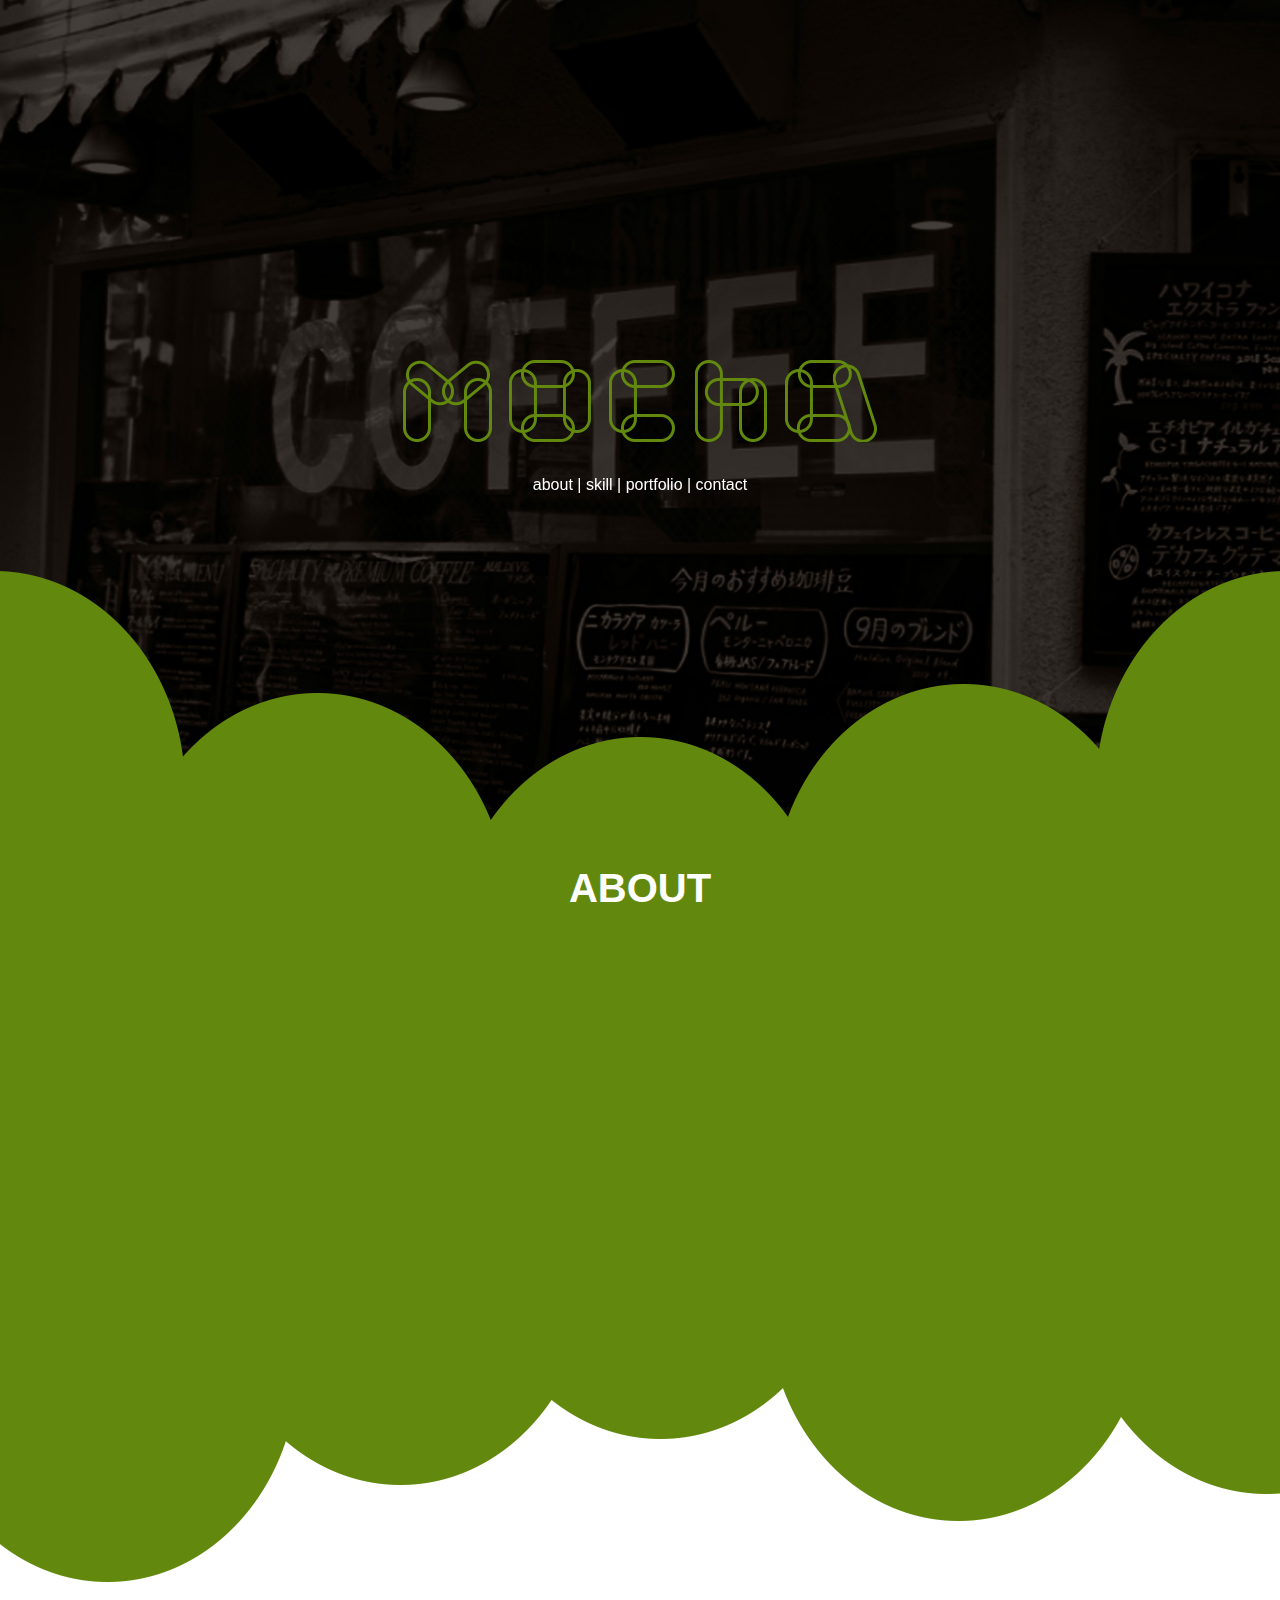
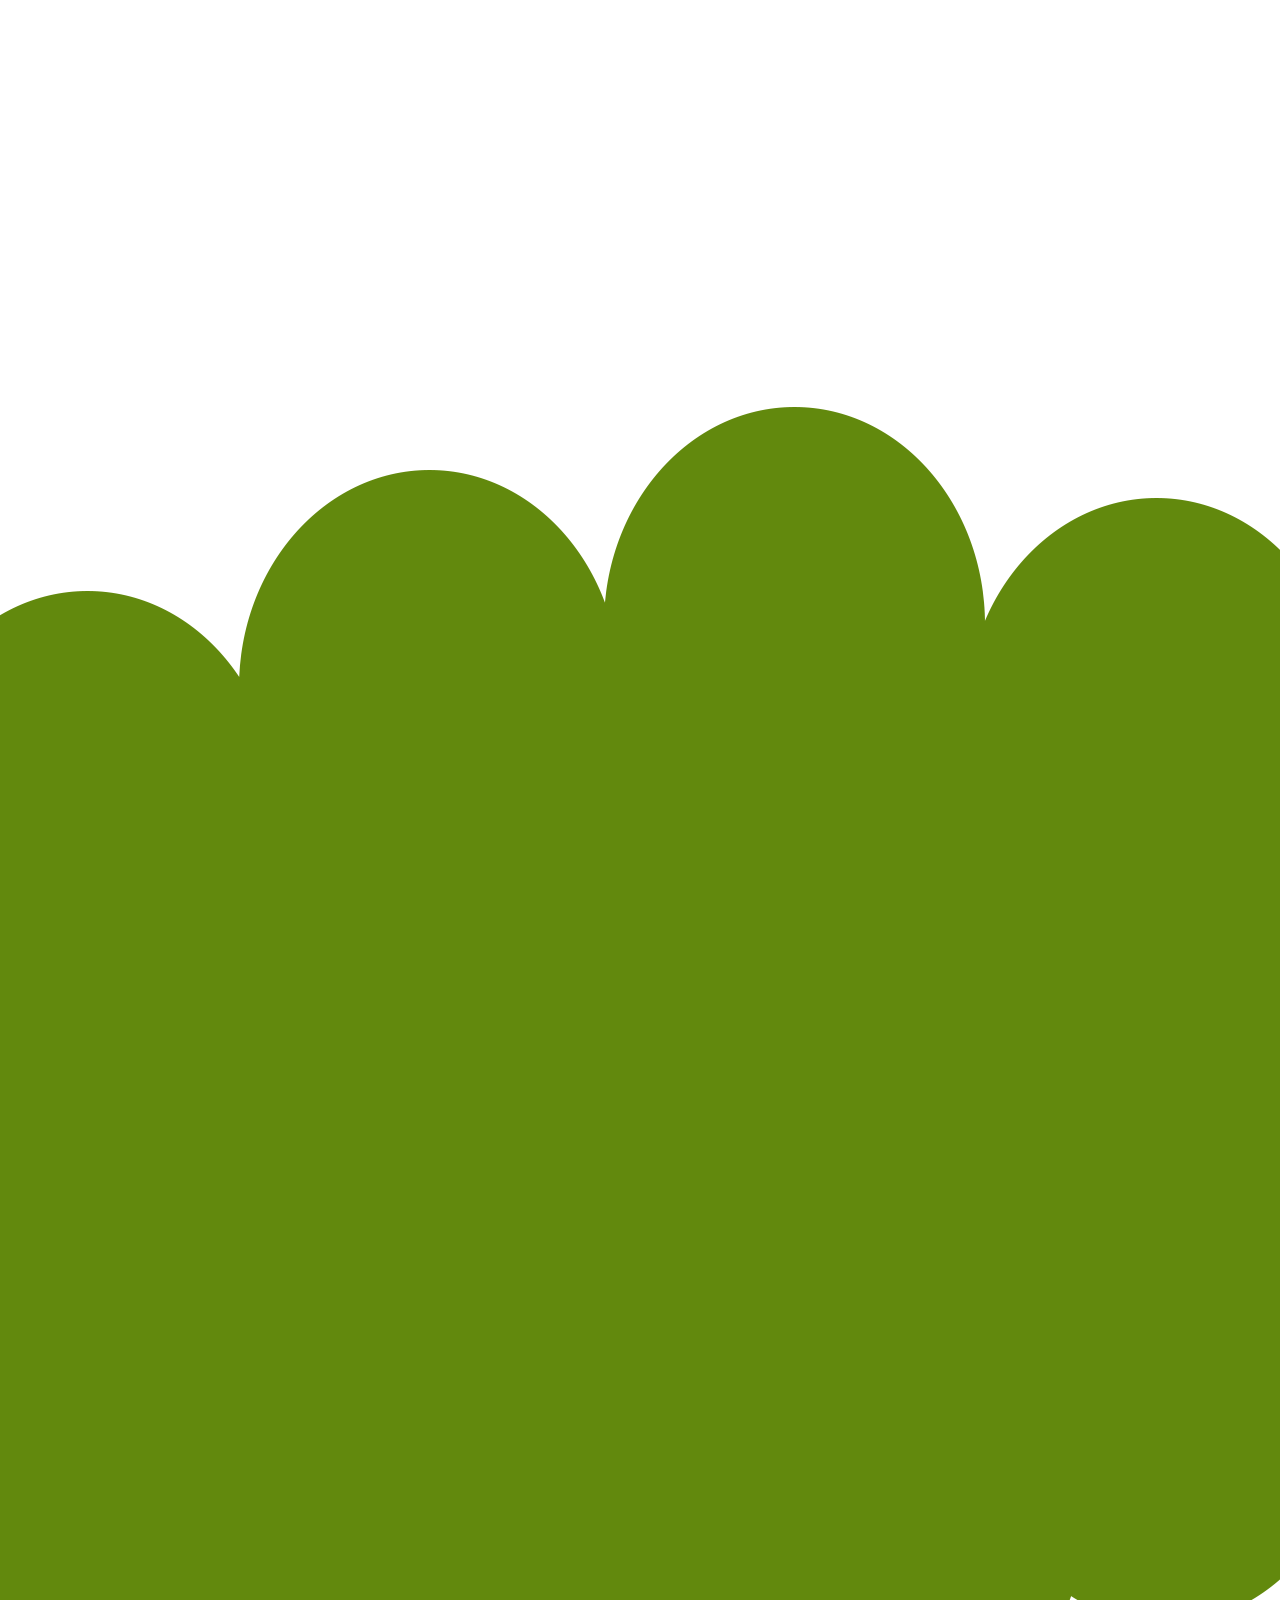
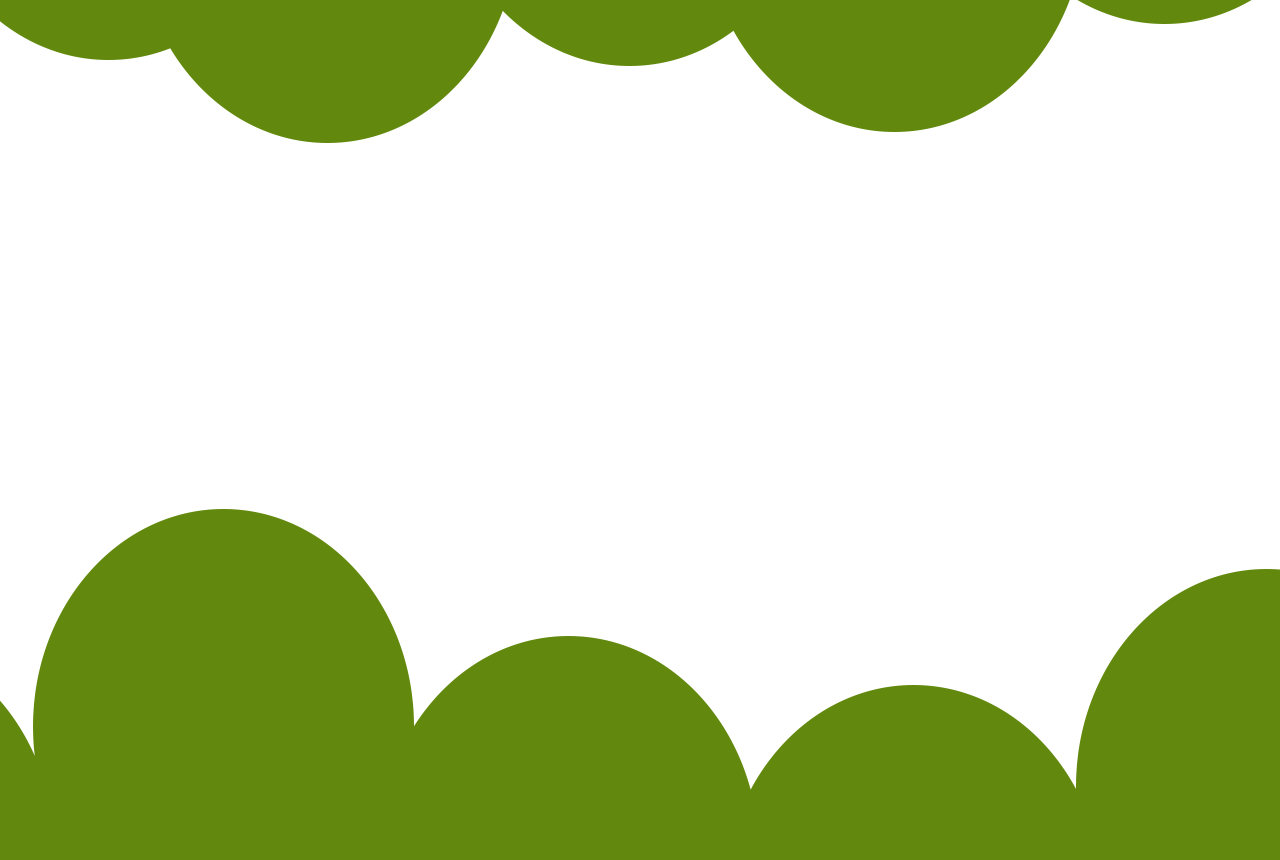
==== index.html @ 467a93df "add file" ====
<!DOCTYPE html>
<html lang="en">
<head>
	<meta charset="UTF-8">
	<meta name="viewport" content="width=device-width, initial-scale=1.0, maximum-scale=1.0, user-scalable=0">
	<title>portfolio</title>
	<link rel="shortcut icon" href="img/favicon/favicon.ico" type="image/x-icon">
	<link rel="icon" href="img/favicon/favicon.ico" type="image/x-icon">
	<link rel="stylesheet" href="css/style.css">
	<link rel="stylesheet" href="css/modal.css">
	<script src="jquery/jquery-1.11.3.min.js"></script>
	<script>

        $(function () {
            $('#s1').click(function () {
                $('html,body').animate({
                    scrollTop: $('#se1').offset().top
                }, "show");
                return false;
            });
            $('#s2').click(function () {
                $('html,body').animate({
                    scrollTop: $('#se2').offset().top
                }, "show");
                return false;
            });

            $('#s3').click(function () {
                $('html,body').animate({
                    scrollTop: $('#se3').offset().top
                }, "show");
                return false;
            });

            $('#s4').click(function () {
                $('html,body').animate({
                    scrollTop: $('#se4').offset().top
                }, "show");
                return false;
            });

        });

	</script>
</head>
<body id="noScroll">

<section class="top">
	<div class="wire-frame">
		<div class="narrow-frame">
			<div class="sec-title">
				<div class="top-title">
					<div class="txt-1 txt-wrap">
						<img src="img/top-title_m1.png " class="m1"
						data-scroll-reveal="enter top and move 20px over .5s after .3s"
						>
						<img src="img/top-title_m2.png " class="m2"
						data-scroll-reveal="enter bottom and move 20px over .5s wait .5s"
						>
						<img src="img/top-title_m3.png " class="m3"
						data-scroll-reveal="enter top and move 20px over .5s"
						>
						<img src="img/top-title_m2.png " class="m4"
						data-scroll-reveal="enter right and move 20px over .5s wait .1s"
						>
					</div>
					<div class="txt-2 txt-wrap">
						<img src="img/top-title_o1.png " class="o1"
						data-scroll-reveal="enter right and move 20px over .5s"
						>
						<img src="img/top-title_o2.png " class="o2"
						data-scroll-reveal="enter left and move 20px over .5s wait .2s"
						>
						<img src="img/top-title_o1.png " class="o3"
						data-scroll-reveal="enter bottom and move 20px over .5s wait .6s"
						>
						<img src="img/top-title_o2.png " class="o4"
						data-scroll-reveal="enter top and move 20px over .5s wait .3s"
						>
					</div>
					<div class="txt-3 txt-wrap">
						<img src="img/top-title_o1.png " class="o1"
						data-scroll-reveal="enter top and move 20px over .5s wait .4s"
						>
						<img src="img/top-title_o2.png " class="o2"
						data-scroll-reveal="enter bottom and move 20px over .5s wait .3s"
						>
						<img src="img/top-title_o1.png " class="c3"
						data-scroll-reveal="enter right and move 20px over .5s"
						>
					</div>
					<div class="txt-4 txt-wrap">
						<img src="img/top-title_h1.png " class="h1"
						data-scroll-reveal="enter top and move 20px over .5s"
						>
						<img src="img/top-title_h2.png " class="h2"
						data-scroll-reveal="enter bottom and move 20px over .5s wait .2s"
						>
						<img src="img/top-title_m2.png " class="h3"
						data-scroll-reveal="enter right and move 20px over .5s wait .7s"
						>
					</div>
					<div class="txt-5 txt-wrap">
						<img src="img/top-title_a1.png " class="o1"
						data-scroll-reveal="enter top and move 20px over .5s wait .1s"
						>
						<img src="img/top-title_o2.png " class="o2"
						data-scroll-reveal="enter bottom and move 20px over .5s  wait .4s"
						>
						<img src="img/top-title_a1.png " class="o3"
						data-scroll-reveal="enter left and move 20px over .5s wait .3s"
						>
						<img src="img/top-title_a4.png " class="o4"
						data-scroll-reveal="enter right and move 20px over .5s"
						>
					</div>
				</div>
				<!--<img src="img/top-title.png">-->
			</div>

		</div>
		<p class="subTitle" data-scroll-reveal="enter bottom and move 20px over .5s wait .5s">
			<a id="s1">about</a> |
			<a id="s2">skill</a> |
			<a id="s3">portfolio</a> |
			<a id="s4">contact</a>
		</p>
		<div class="sec-bot"></div>
	</div>

</section>

<section class="info" id="se1">
	<div class="wire-frame">
		<div class="sec-top">
			<div class="narrow-frame">
				<div class="sec-txt-wrap">
					<p class="sec-title" data-scroll-reveal="enter top and move 20px over .5s">about</p>
					<p class="sec-cnt" data-scroll-reveal="wait .3s,enter bottom and move 10px over .5s">
						<a class="tabLink" onclick="exTab('intro', this, 'white')" id="defaultOpen">intro</a>
						<a class="tabLink" onclick="exTab('exp', this, 'white')">experience</a>
						<a class="tabLink" href="img/resume.pdf" target="_blank">resume</a>
					</p>
				</div>
				<div class="tabCntWrap" data-scroll-reveal="enter bottom and move 20px over .5s wait .5s">
					<div id="intro" class="tabContent">
						<p class="txt-cen">我叫 廖珮如(Mocha Liao)</p>

						<p>在學期間對於多媒體皆有涉略一二，當中選定flash動畫作為主要精進方向，畢業後將flash技巧運用在製作動態banner以及教材動畫上。</p>

						<p>視覺設計經歷長達七年，接觸且設計過無數種類的設計，對於送印製作流程概念清楚。<br>平日對於藝術及設計相關訊息十分關注，以作為設計想法的糧食與精進目標。</p>

						<p>因工作需求開始開發網站，從開始設計、網站切版、程式撰寫等逐步接觸學習，對前端程式開發更加了解，也更為有興趣投入。<br>熟悉且擅於使用
						   html、css、jQuery，javaScript略懂，js framework 曾使用過angular js，專案上為求版本控制順利，接觸且習慣git使用。</p>

						<p>習慣合作分工模式 ，因擁有設計、動態與前端經驗，所以善與設計師、後端工程師溝通合作。<br>前份前端工程師工作榮當組長，對於組員的工作編排及問題排解也無障礙。</p>
						</p>
					</div>
					<div id="exp" class="tabContent">
						<p>
							<span>
								<a>2009 - 2010</a>
								<a>gohappy購物網</a></span>
							<span>設計師<a>- edm製作<br>- 動態banner</a></span>
						</p>
						<p>
							<span><a>2010 - 2015</a><a>美商美康鐽</a></span>
							<span>動畫美術
							<a>- flash動畫（教材、網站、banner、app) <br>
- 視覺設計（logo、名片、海報、PPT)</a></span>

						</p>
						<p><span><a>2015 - 2017</a><a>鳳之梧數位科技</a></span>
							<span>平面設計<a>- 視覺設計（logo、名片、海報、PPT)<br>
- 活動設計（展場設計、活動相關設計)<br>
- 動態設計（影片剪輯、html5 banner、flash)<br>
- 網頁設計（網頁設計、網站開發)</a></span>


						</p>
						<p><span><a>2017 - 2018</a><a>我是我國際科技</a></span>
							<span>前端工程師<a>- 網頁設計（網頁設計、RWD設計)<br>
- 開發網站（html、css、jQuery、javaScript)</a></span>


						</p>
					</div>

				</div>
			</div>
		</div>

		<div class="sec-bot">
		</div>
	</div>
</section>

<section class="skill" id="se2">
	<div class="wire-frame">
		<div class="sec-top">
			<div class="sec-txt-wrap ver2">
				<p class="sec-title" data-scroll-reveal="enter top and move 20px over .5s">skill</p>
				<p class="sec-cnt" data-scroll-reveal="enter top and move 20px over .5s wait .3s">flash / visual design
																								  / web design </p>
			</div>
		</div>
		<div class="narrow-frame">
			<ol class="item-wrap">
				<li>
					<div class="item-pic" data-scroll-reveal="enter left and move 20px over .5s wait .5s">
						<img src="img/svg/flash.svg">
					</div>
					<p class="web-name-wrap ver2">
						<span class="web-name" data-scroll-reveal="enter left and move 20px over .5s">
							Flash</span>
						<span class="web-url" data-scroll-reveal="enter left and move 20px over .5s">flash 動畫</span>
					</p>
				</li>
				<li>
					<div class="item-pic" data-scroll-reveal="enter left and move 20px over .5s wait .8s">
						<img src="img/svg/vi-design.svg">
					</div>
					<p class="web-name-wrap ver2">
						<span class="web-name" data-scroll-reveal="enter left and move 20px over .5s">
							Visual Design</span>
						<span class="web-url" data-scroll-reveal="enter left and move 20px over .5s">視覺設計</span>
					</p>

				</li>
				<li>
					<div class="item-pic" data-scroll-reveal="enter left and move 20px over .5s wait 1.1s">
						<img src="img/svg/web-design.svg">
					</div>
					<p class="web-name-wrap ver2">
						<span class="web-name" data-scroll-reveal="enter left and move 20px over .5s">Web Deisgn</span>
						<span class="web-url" data-scroll-reveal="enter left and move 20px over .5s">網頁設計、前端設計</span>
					</p>

				</li>
			</ol>
		</div>
		<div class="sec-bot"></div>
	</div>

</section>

<section class="port" id="se3">

	<!-- The Modal -->
	<div id="myModal" class="modal">
		<span class="close cursor" onclick="closeModal()">&times;</span>
		<div class="narrow-frame">

			<div class="mySlides">
				<div class="pop-cnt">
					<div class="pop-img">
						<img src="img/portfolio/port_1_ori.jpg">
					</div>
					<div class="pop-info">
						<div>
							<p class="pop-title">foronlytech <br>一頁式網站</p>
							<p class="pop-url"><a href="#">foronlytech.com</a></p>
							<ol class="pop-txt">
								參與內容
								<li>設計討論</li>
								<li>網站開發（切版、html、css、jQuery、js）</li>
								<li>RWD</li>
							</ol>
							<ol class="pop-txt">
								學習技術
								<li>運用fullpage.js製作</li>
								<li>RWD呈現以比例來換算</li>
							</ol>
							<a class="sec-btn ver3" href="#" target="_blank">more</a>
						</div>
					</div>
				</div>
			</div>

			<div class="mySlides">
				<div class="pop-cnt">
					<div class="pop-img">
						<img src="img/portfolio/port_2_ori.jpg">
					</div>
					<div class="pop-info">
						<div>
							<p class="pop-title">85go 代購網<br>購物車網站</p>
							<p class="pop-url"><a href="#">85go.com</a></p>
							<ol class="pop-txt">
								參與內容
								<li>設計討論</li>
								<li>網站開發（切版、html、css、jQuery、js）</li>
								<li>RWD</li>
							</ol>
							<ol class="pop-txt">
								學習技術
								<li>filter</li>
							</ol>
							<a class="sec-btn ver3" href="#" target="_blank">more</a>
						</div>

					</div>
				</div>
			</div>
			<div class="mySlides">
				<div class="pop-cnt">
					<div class="pop-img">
						<img src="img/portfolio/port_3_ori.jpg">
					</div>
					<div class="pop-info">
						<div>
							<p class="pop-title">IAMI<br>社群網站</p>
							<p class="pop-url"><a href="#">iami-web.com</a></p>
							<ol class="pop-txt">
								參與內容
								<li>設計、UI討論</li>
								<li>網站開發（切版、html、css、jQuery、js）</li>
								<li>RWD</li>
							</ol>
							<ol class="pop-txt">
								學習技術
								<li>git版本控制</li>
								<li>直播概念</li>
								<li>相簿功能</li>
								<li>聊天室功能</li>
								<li>app、web設計相容性</li>
								<li>區塊型寫法（include)</li>
								<li>Waterfall瀑布式開發</li>

							</ol>
							<a class="sec-btn ver3" href="#" target="_blank">more</a>
						</div>

					</div>
				</div>
			</div>
			<div class="mySlides">
				<div class="pop-cnt">
					<div class="pop-img">
						<img src="img/portfolio/port_4_ori.jpg">
					</div>
					<div class="pop-info">
						<div>
							<p class="pop-title">Quantum <br>單頁網站</p>
							<p class="pop-url"><a href="#">usgfx/quantum</a></p>
							<ol class="pop-txt">
								參與內容
								<li>設計討論</li>
								<li>動態survey、討論</li>
								<li>網站開發（切版、html、css、jQuery、js）</li>
								<li>RWD</li>
							</ol>
							<ol class="pop-txt">
								學習技術
								<li>flip card</li>
							</ol>
							<a class="sec-btn ver3" href="#" target="_blank">more</a>
						</div>
					</div>
				</div>
			</div>
			<div class="mySlides">
				<div class="pop-cnt">
					<div class="pop-img">
						<img src="img/portfolio/port_5_ori.jpg">
					</div>
					<div class="pop-info">
						<div>
							<p class="pop-title">TradersClub <br>單頁網站</p>
							<p class="pop-url"><a href="#">usgfx/tradersclub</a></p>
							<ol class="pop-txt">
								參與內容
								<li>設計討論</li>
								<li>動態survey、討論</li>
								<li>網站開發（切版、html、css、jQuery、js）</li>
								<li>RWD</li>
							</ol>
							<ol class="pop-txt">
								學習技術
								<li>css animation</li>
								<li>parallax scrolling視差滾動</li>
							</ol>
							<a class="sec-btn ver3" href="#" target="_blank">more</a>
						</div>
					</div>
				</div>
			</div>
			<div class="mySlides">
				<div class="pop-cnt">
					<div class="pop-img">
						<img src="img/portfolio/port_6_ori.jpg">
					</div>
					<div class="pop-info">
						<div>
							<p class="pop-title">Seminar <br>單頁網站</p>
							<p class="pop-url"><a href="#">usgfx/seminar</a></p>
							<ol class="pop-txt">
								參與內容
								<li>設計</li>
								<li>網站開發（切版、html、css、jQuery、js）</li>
								<li>RWD</li>
							</ol>
							<ol class="pop-txt">
								學習技術
								<li>建立樣板</li>
							</ol>
							<a class="sec-btn ver3" href="https://www.usgfx.com/LP/Seminar/adwords.html"
							target="_blank"
							>more</a>
						</div>
					</div>
				</div>
			</div>
			<div class="mySlides">
				<div class="pop-cnt">
					<div class="pop-img">
						<img src="img/portfolio/port_7_ori.jpg">
					</div>
					<div class="pop-info">
						<div>
							<p class="pop-title">Puhuei 慈善舞團 <br>形象網站</p>
							<p class="pop-url"><a href="#">puhuei-dance.com</a></p>
							<ol class="pop-txt">
								參與內容
								<li>網站開發（切版、html、css、jQuery、js）</li>
							</ol>
							<ol class="pop-txt">
								學習技術
								<li>angular framework使用</li>
							</ol>
							<a class="sec-btn ver3" href="#" target="_blank">more</a>
						</div>

					</div>
				</div>
			</div>
			<div class="mySlides">
				<div class="pop-cnt">
					<div class="pop-img">
						<img src="img/portfolio/port_8_ori.jpg">
					</div>
					<div class="pop-info">
						<div>
							<p class="pop-title">USG官網<br>形象網站</p>
							<p class="pop-url"><a href="#">usgfx.com</a></p>
							<ol class="pop-txt">
								參與內容
								<li>mobile版設計</li>
								<li>網站開發（切版、html、css、jQuery、js）</li>
								<li>Mobile網站開發（切版、html、css、jQuery、js）</li>
								<li>RWD</li>
							</ol>
							<ol class="pop-txt">
								學習技術
								<li>RWD</li>
								<li>desktop、mobile切換引導</li>
								<li>語系切換</li>
							</ol>
							<a class="sec-btn ver3" href="#" target="_blank">more</a>
						</div>

					</div>
				</div>
			</div>
			<div class="mySlides">
				<div class="pop-cnt">
					<div class="pop-img">
						<img src="img/portfolio/port_9_ori.jpg">
					</div>
					<div class="pop-info">
						<div>
							<p class="pop-title">Ipush <br>後台管理系統</p>
							<p class="pop-url"><a href="#">ipush.com</a></p>
							<ol class="pop-txt">
								參與內容
								<li>網站開發（切版、htmll、css、jQuery、js）</li>
							</ol>
							<ol class="pop-txt">
								學習技術
								<li>bootstrap</li>
							</ol>
							<a class="sec-btn ver3" href="#" target="_blank">more</a>
						</div>

					</div>
				</div>
			</div>
		</div>
	</div>

	<div class="wire-frame">
		<div class="sec-txt-wrap">
			<p class="sec-title" data-scroll-reveal="enter top and move 20px over .5s">portfolio</p>
			<p class="sec-cnt" data-scroll-reveal="enter top and move 20px over .5s wait .3s">fullpage / shopping
																							  cart / landing page</p>
		</div>

		<div class="sec-bot">
			<div class="narrow-frame">
				<ol class="item-wrap">
					<li>
						<div class="item-pic ver1" onclick="openModal();currentSlide(1)"
						data-scroll-reveal="enter left and move 20px over .5s wait .3s"
						>
							<img src="img/portfolio/port_1.jpg">
							<p class="web-name-wrap">
								<span class="web-name">Foronlytech官網</span>
								<span class="web-url">Fullpage Web</span>
							</p>
						</div>
					</li>

					<li>
						<div class="item-pic ver1" onclick="openModal();currentSlide(3)"
						data-scroll-reveal="enter right and move 20px over .5s wait .5s"
						>
							<img src="img/portfolio/port_3.jpg">
							<p class="web-name-wrap">
								<span class="web-name">IAMI社群網站</span>
								<span class="web-url">Social Web</span>
							</p>
						</div>
					</li>

					<li>
						<div class="item-pic ver1" onclick="openModal();currentSlide(2)"
						data-scroll-reveal="enter bottom and move 20px over .5s wait .4s"
						>
							<img src="img/portfolio/port_2.jpg">
							<p class="web-name-wrap">
								<span class="web-name">85go代購網</span>
								<span class="web-url">Shopping Cart</span>
							</p>
						</div>
					</li>

					<li>
						<div class="item-pic ver1" onclick="openModal();currentSlide(4)"
						data-scroll-reveal="enter right and move 20px over .5s wait .4s"
						>
							<img src="img/portfolio/port_4.jpg">
							<p class="web-name-wrap">
								<span class="web-name">Quantum</span>
								<span class="web-url">Landing Page</span>
							</p>
						</div>
					</li>
					<li>
						<div class="item-pic ver1" onclick="openModal();currentSlide(5)"
						data-scroll-reveal="enter left and move 20px over .5s wait .5s"
						>
							<img src="img/portfolio/port_5.jpg">
							<p class="web-name-wrap">
								<span class="web-name">TradersClub</span>
								<span class="web-url">Landing Page</span>
							</p>
						</div>
					</li>
					<li>
						<div class="item-pic ver1"
						onclick="openModal();currentSlide(6)"
						data-scroll-reveal="enter top and move 20px over .5s wait .6s"
						>
							<img src="img/portfolio/port_6.jpg">
							<p class="web-name-wrap">
								<span class="web-name">Seminar</span>
								<span class="web-url">Landing Page</span>
							</p>
						</div>
					</li>
					<li>
						<div class="item-pic ver1" onclick="openModal();currentSlide(7)"
						data-scroll-reveal="enter right and move 20px over .5s wait .5s"
						>
							<img src="img/portfolio/port_7.jpg">
							<p class="web-name-wrap">
								<span class="web-name">Puhuei-dance 官網</span>
								<span class="web-url">Business Web</span>
							</p>
						</div>
					</li>
					<li>
						<div class="item-pic ver1" onclick="openModal();currentSlide(8)"
						data-scroll-reveal="enter left and move 20px over .5s wait .6s"
						>
							<img src="img/portfolio/port_8.jpg">
							<p class="web-name-wrap">
								<span class="web-name">USG 官網</span>
								<span class="web-url">Business Web</span>
							</p>
						</div>
					</li>
					<li>
						<div class="item-pic ver1" onclick="openModal();currentSlide(9)"
						data-scroll-reveal="enter bottom and move 20px over .5s wait .7s"
						>
							<img src="img/portfolio/port_9.jpg">
							<p class="web-name-wrap">
								<span class="web-name">I-push 後台系統</span>
								<span class="web-url">Management System</span>
							</p>
						</div>
					</li>
				</ol>
			</div>
		</div>
	</div>

</section>

<section class="contact">
	<div class="wire-frame">
		<div class="sec-top"></div>
		<div id="se4">
			<div class="sec-txt-wrap" data-scroll-reveal="enter top and move 20px over .5s">
				<p class="sec-title" data-scroll-reveal="enter top">contact</p>
			</div>

			<div class="narrow-frame">
				<ol class="item-wrap">
					<li>
						<div class="item-pic ver1" data-scroll-reveal="enter right and move 20px over .5s"></div>
						<div class="item-pic-txt">
							<p class="web-name-wrap">
								<span class="web-name"
								data-scroll-reveal="enter right and move 20px after .5s"
								>MOCHA LIAO</span>
								<span class="web-url"
								data-scroll-reveal="enter right and move 20px after 1s"
								><a href="mailto:peiju.patty@gmail.com">peiju.patty@gmail.com</a>
								</span>
							</p>
							<div class="icon-wrap"
							data-scroll-reveal="enter top and move 20px after 1s"
							>
								<a href="https://www.facebook.com/Mocha.PeiJu" target="_blank"><img
								src="img/svg/facebook-logo.svg"
								>
								</a>
								<a href="https://github.com/mochaliao/resume" target="_blank"><img
								src="img/svg/github-logo.svg"
								> </a>
								<a href="https://www.instagram.com/liaomocha/?hl=zh-tw" target="_blank"><img
								src="img/svg/instagram-logo.svg"
								> </a>
							</div>

						</div>
					</li>
				</ol>
			</div>
		</div>
		<div class="sec-bot"></div>
	</div>
</section>

<section class="footer">
	<div class="wire-frame">
		<p class="sec-txt" data-scroll-reveal="enter top and move 20px over .5s">Copyright © Mochaliao All rights
																				 reserved.</p>
	</div>

</section>

<!--scroll animation-->
<script src="js/scrollReveal.js"></script>
<script>
    window.scrollReveal = new scrollReveal();
</script>

<!--tab-->
<script>
    function exTab(tabName, elmnt, color) {
        // Hide all elements with class="tabContent" by default */
        var i, tabContent, tabLinks;
        tabContent = document.getElementsByClassName("tabContent");
        for (i = 0; i < tabContent.length; i++) {
            tabContent[i].style.display = "none";
        }

        // Remove the background color of all tabLinks/buttons
        tabLinks = document.getElementsByClassName("tabLink");
        for (i = 0; i < tabLinks.length; i++) {
            tabLinks[i].style.borderColor = "";
        }

        // Show the specific tab content
        document.getElementById(tabName).style.display = "block";

        // Add the specific color to the button used to open the tab content
        elmnt.style.borderColor = color;
    }

    // Get the element with id="defaultOpen" and click on it
    document.getElementById("defaultOpen").click();
</script>

<!--modal-->
<script>
    // Open the Modal
    function openModal() {
        document.getElementById('myModal').style.display = "block";
        document.getElementById("noScroll").style.overflow = "hidden";
    }

    // Close the Modal
    function closeModal() {
        document.getElementById('myModal').style.display = "none";
        document.getElementById("noScroll").style.overflow = "auto";
    }

    var slideIndex = 1;
    showSlides(slideIndex);

    // Next/previous controls
    // function plusSlides(n) {
    //     showSlides(slideIndex += n);
    // }

    // Thumbnail image controls
    function currentSlide(n) {
        showSlides(slideIndex = n);
    }


    function showSlides(n) {
        var i;
        var slides = document.getElementsByClassName("mySlides");
        if (n > slides.length) {
            slideIndex = 1
        }
        if (n < 1) {
            slideIndex = slides.length
        }
        for (i = 0; i < slides.length; i++) {
            slides[i].style.display = "none";
        }

        slides[slideIndex - 1].style.display = "block";
    }
</script>

</body>
</html>
---- css/style.css ----
/*set*/
* {
	box-sizing: border-box;
	margin: 0;
	padding: 0;
}

body {
	font-family: 'Heiti TC', 'Microsoft JhengHei', Arial, Helvetica, sans-serif;
	/*background: var(--main-color);*/
}

html {
	/*set font size*/
	font-size: 16px; /*1rem=16px*/
}

body, html, p {
	margin: 0;
	padding: 0;
}

ul, ol, li {
	list-style: none;
	margin: 0;
	padding: 0;
}

a {
	text-decoration: none;
	color: inherit;
}

img {
	width: 100%;
	height: auto;
	vertical-align: middle;
}

/*theme*/
.wire-frame {
	width: 100%;
	max-width: 1920px;
	margin: 0 auto;
}

.narrow-frame {
	width: 100%;
	max-width: 900px;
	margin: 0 auto;
	padding: 0 15px;
}

/*style*/

:root {
	--main-color: #62890d;
	--sub-color: #fff;
	--txt-color: #1d1d1d;
	--sub-txt-color: #bababa;

	--font-xl: 6.875rem; /*110*/
	--font-exta: 2.5rem; /*32*/
	--font-std: 1rem; /*16*/
	--font-min: 1.125rem; /*18*/
	--font-s: .75rem; /*12*/

	--web-name: 1.25rem; /*20*/
	--web-url: 1rem; /*16*/
}

.sec-txt-wrap {
	color: var(--sub-color);
}

.sec-txt-wrap.ver2 {
	color: var(--txt-color);
}

.sec-title {
	font-size: var(--font-exta);
	font-weight: 700;
	text-align: center;
	text-transform: uppercase;
}

.sec-cnt {
	font-size: var(--font-std);
	text-align: center;
}

.sec-txt {
	font-size: var(--font-min);
	color: var(--sub-color);
}

.sec-btn {
	display: inline-block;
	border: 3px solid var(--sub-color);
	border-radius: 2.56rem;
	text-align: center;
	font-size: var(--font-min);
	line-height: var(--font-min);
	color: var(--sub-color);
	vertical-align: middle;
	padding: 1rem 2rem;
	transition: all .2s linear;
}

.sec-btn:hover,
.sec-btn:active {
	border-color: var(--main-color);
	background: rgba(42, 152, 16, .8);
}

.sec-btn.ver2 {
	border-color: var(--main-color);
	background: var(--main-color);
}

.sec-btn.ver2:hover,
.sec-btn.ver2:active {
	background: var(--sub-color);
	color: var(--main-color);
}

.sec-btn.ver3:hover,
.sec-btn.ver3:active {
	border-color: var(--sub-color);
	color: var(--main-color);
	background: var(--sub-color);
}

.txt-cen {
	text-align: center !important;
}

.web-name-wrap {
	text-align: center;
	color: var(--sub-color);
}

.web-name-wrap.ver2 {
	color: var(--txt-color);
}

.web-name-wrap > span {
	display: block;
}

.web-name {
	font-size: var(--web-name);
	font-weight: 700;
}

.web-url {
	font-size: var(--web-url);
}

.sec-top,
.sec-bot {
	background: no-repeat center;
}

.item-wrap {
	display: flex;
	justify-content: space-around;
	align-items: baseline;
}

.item-wrap li {
	background: no-repeat center;
	background-size: cover;
}

.item-pic {
	border-radius: 50%;
	border: 3px solid var(--main-color);
	background: no-repeat center;
	margin: 0 auto;
	width: 200px;
	height: 200px;
	background-size: 200px;
	transition: background .2s linear;
}

.item-pic:hover {
	background-size: 250px;
}

.item {
	display: block;
	text-align: center;
}

.top {
	width: 100%;
	height: 100%;
	background: var(--sub-color);
	position: relative;
}

.top .wire-frame {
	background: url("../img/bk1.jpg") no-repeat fixed;
	background-size: cover;

}

.top .sec-bot {
	background: url("../img/top_bot.png") no-repeat center;
	height: 372px;
}

.top .narrow-frame {
	/* height: calc(100vh - 744px); */
	display: table;
	height: auto;
	/* padding: 100px 0; */
	max-height: calc(100vh - 372px);
	vertical-align: middle;
	padding: 40vh 0 0;
}

.top .sec-title {
	display: table-cell;
	color: var(--main-color);
	text-align: center;
	vertical-align: middle;
	height: 82px;
}

.subTitle {
	color: var(--sub-color);
	font-size: var(--font-std);
	text-align: center;
	margin-top: 25px;
}

.subTitle a {
	display: inline-block;
	cursor: pointer;
}

.subTitle a:hover {
	text-decoration: underline;
}

.top-title {
	width: 29.6875rem; /*475*/
	height: 5.125rem; /*82*/
	position: relative;
	display: inline-flex;
	align-items: center;
	justify-content: space-between;
}

.top-title img {
	width: initial;
}

.txt-wrap {
	position: relative;
	height: 5.125rem; /*82*/
}

.txt-wrap img {
	position: absolute;
}

.txt-1 {
	width: 5.5625rem; /*89px*/
}

.txt-2 {
	width: 5.125rem; /*82*/
}

.txt-3 {
	width: 4.3125rem; /*69*/
}

.txt-4 {
	width: 4.5rem; /*72*/
}

.txt-5 {
	width: 5.8125rem; /*93*/
}

.m1 {
	top: 0;
	left: 0;
}

.m2 {
	bottom: 0;
	left: 0;
}

.m3 {
	top: 0;
	right: 0;
}

.m4 {
	bottom: 0;
	right: 0;
}

.o1 {
	top: 0;
	left: 0;
}

.o2 {
	bottom: 0;
	left: 0;
}

.o3 {
	bottom: 0;
	right: 0;
}

.o4 {
	top: 0;
	right: 0;
}

.c3 {
	bottom: 0;
	left: 0;
}

.h1 {
	top: 0;
	left: 0;
}

.h2 {
	top: 0;
	left: 0;
}

.h3 {
	bottom: 0;
	right: 0;
}

.menu-trigger-wrap {
	position: absolute;
	top: calc(50% - 200px);
	right: calc(50% - 400px);
}

.menu-trigger {
	display: inline-block;
	border: 2px solid var(--main-color);
	border-radius: 50%;
	text-align: center;
	text-transform: uppercase;
	font-size: var(--font-s);
	font-weight: 700;
	line-height: var(--font-s);
	color: var(--main-color);
	vertical-align: middle;
	padding: 1.25rem .5rem;
	transition: all .2s linear;
	cursor: pointer;
}

.menu-trigger:hover,
.menu-trigger:active {
	background: var(--main-color);
	color: var(--sub-color);
}

.info {
	width: 100%;
	text-align: center;
}

.tabCntWrap {
	padding: 30px 0;
}

.tabContent {
	display: none;
	color: var(--sub-color);
	font-size: var(--font-std);
	line-height: 1.25rem;
	text-align: left;
	margin: 0 auto;
}

#intro {
	max-width: 640px;
}

#exp {
	max-width: 400px;
}

.tabContent > p {
	margin: 0 0 20px;
}

#exp p {
	display: flex;
	align-items: flex-start;
	justify-content: space-between;
	flex-flow: row-reverse nowrap;
	font-size: var(--font-std);
}

#exp a {
	font-size: .75rem;
	line-height: 1rem;
	display: block;
}

#exp span:nth-child(1) {
	text-align: right;
}

#exp span:nth-child(2) {
	font-size: 1.5rem;
}
#exp span:nth-child(2) a {
	margin-top: 8px;
}

#intro span {
	text-decoration: underline;
}

.tabLink {
	display: inline-block;
	border: 2px solid transparent;
	border-radius: 6px;
	padding: 4px 12px;
	background: var(--main-color);
	transition: all .2s linear;
	cursor: pointer;
}

.tabLink:hover {
	background: #486509;
}

.info .sec-cnt {
	margin-top: 20px;
}

.info .sec-btn {
	display: inline-block;
	margin: 30px 0 0;
}

.info .sec-top {
	background: var(--main-color);
}

.info .sec-bot {
	background: var(--main-color);
}

.skill .wire-frame {
	background: url("../img/bk.jpg") no-repeat fixed;
	background-size: cover;
}

.skill .sec-top {
	background-image: url("../img/skill-top.png");
	width: 100%;
	height: 307px;
	display: table;
}

.skill .sec-txt-wrap {
	display: table-cell;
	vertical-align: bottom;
	padding-bottom: 30px;
}

.skill .item-wrap {
	padding: 30px 0;
	align-items: flex-start;
}

.skill .item-wrap li {
	/*width: calc(100% / 3);*/
	/*margin: 0 17px;*/
}

.skill .item-pic {
	display: inline-flex;
	align-items: center;
	justify-content: center;
	background: var(--txt-color);
	border: none;
}

.skill .item-pic > img {
	width: 4.375rem;
}

.skill .web-name-wrap {
	padding: 20px 0 15px;
}

.skill .sec-bot {
	background-image: url("../img/port-top.png");
	height: 284px;
}

/*portfolio*/
.port .sec-bot {
	text-align: center;
	padding: 30px 0 0;
}

.port .wire-frame {
	background: var(--main-color);
}

.port .narrow-frame {
	max-width: 800px;
}

.port .item-wrap {
	display: flex;
	flex-flow: row wrap;
	align-items: center;
	justify-content: center;
}

.port .item-wrap > li {
	width: 33%;
	min-width: 200px;
	position: relative;
	padding: 0 20px 20px 0;
}

.port .item-wrap > li:nth-child(3n+3) {
	padding: 0 0 20px 0;
}

.port .item-pic {
	width: 200px;
	height: 200px;
	border: 3px solid var(--sub-color);
	border-radius: 50%;
	overflow: hidden;
	background: #000;
	cursor: pointer;
}

.port .item-pic img {
	transition: opacity .4s ease-out;
}

.port .item-pic:hover > img {
	opacity: .2;
}

.port .item-pic > p {
	opacity: 0;
	pointer-events: none;
	transition: opacity .4s ease-out;
}

.port .item-pic:hover > p {
	opacity: 1;
}

.port .web-name-wrap {
	position: absolute;
	top: calc(50% - 24px);
	/*left: calc(50% - 120px);*/
	width: 100%;
	max-width: 200px;
}

.contact .sec-top {
	background-image: url("../img/port-bot.png");
	height: 299px;
	text-align: center;
}

.contact .sec-bot {
	background-image: url("../img/contact_bot.png");
	height: 310px;
}

.contact .wire-frame {
	background: url("../img/bk1.jpg") no-repeat fixed;
	background-size: cover;
}

.contact .item-wrap li {
	display: flex;
	align-items: center;
	flex-flow: column;
	padding-top: 20px;
}

.contact .item-pic {
	margin: 0;
	border-color: var(--sub-color);
}

.contact .item-pic.ver1 {
	background-image: url("../img/head.jpg");
}

.contact .web-name-wrap {
	margin: 20px 0 40px;
}

.icon-wrap {
	display: flex;
	justify-content: space-between;
	align-items: flex-start;
	width: 140px;
	text-align: center;
}

.icon-wrap > a {
	display: inline-block;
	width: 35px;
	position: relative;
}

.icon-wrap > a img {
	position: absolute;
	top: 0;
	transition: top .2s ease-out;
}

.icon-wrap > a:hover img {
	top: 3px;
}

.footer {
	text-align: center;
}

.footer .wire-frame {
	padding: 0 0 20px;
	background: var(--main-color);
}

.footer .sec-txt {
	font-weight: 700;
}

.footer a {
	font-size: .875rem;
	color: var(--sub-color);
	margin-top: 5px;
	display: block;
}

@media screen and (max-width: 1024px) {

}

@media screen and (max-width: 768px) {
	.top .narrow-frame {
		padding: 100px 0 0;
	}

	.top .sec-bot {
		height: 200px;
		background-size: cover;
	}

	.txt-wrap {
		margin: 10px;
	}
}

@media screen and (max-width: 480px) {
	.top .narrow-frame {
		padding: 60px 0 0;
	}

	.top-title {
		flex-flow: column;
		height: auto;
		width: auto;
	}

	.top .sec-bot {
		height: 120px;
	}

	.skill .sec-top {
		height: 120px;
		background-size: cover;
	}

	.skill .sec-txt-wrap {
		padding-bottom: 0;
	}

	.skill .item-wrap {
		flex-flow: column;
	}

	.skill .web-name-wrap {
		padding: 10px 0;
	}

	.skill .item-wrap li {
		margin: 0 0 20px;
		width: 100%;
		text-align: center;
	}

	.skill .item-wrap li:last-child {
		margin: 0;
	}

	.skill .sec-bot {
		height: 200px;
		background-size: cover;
	}

	.contact .sec-top,
	.contact .sec-bot {
		height: 200px;
		background-size: cover;
	}

}
@media screen and (max-width: 375px) {
	#exp p{
		flex-flow: column wrap;
	}
	#exp span:nth-child(1){
		margin-bottom: 8px;
	}
	#exp span:nth-child(1) a{
		display: inline-block;
		margin-right: 5px;
	}
}
---- css/modal.css ----
#noScroll {
	width: 100%;
	height: 100%;
	overflow: auto;
}

/* The Modal (background) */
.modal {
	display: none;
	position: fixed;
	z-index: 1;
	padding: 100px;
	left: 0;
	top: 0;
	width: 100%;
	height: 100%;
	overflow: auto;
	background: rgba(0, 0, 0, .9);
}

/* The Close Button */
.close {
	color: white;
	position: fixed;
	top: 20px;
	right: 25px;
	font-size: 35px;
	font-weight: bold;
	z-index: 2;
}

.close:hover,
.close:focus {
	color: #999;
	text-decoration: none;
	cursor: pointer;
}

/* Hide the slides by default */
.mySlides {
	display: none;
}

.pop-cnt {
	text-align: center;
	display: flex;
	align-items: flex-start;
	justify-content: center;
}

.pop-img {
	/*display: inline-block;*/
	width: 60%;
	max-width: 400px;
	height: auto;
}

.pop-info {
	width: 40%;
	color: var(--sub-color);
	text-align: left;
	position: relative;
}
.pop-info > div{
	position: fixed;
	padding: 60px;
}
.pop-title {
	font-size: var(--web-name);
	font-weight: 700;
	margin-bottom: 10px;
}

.pop-url {
	font-size: var(--web-url);
}

.pop-url a{
	color: var(--sub-txt-color);
}

.pop-txt {
	margin: 30px 0;
	font-size: var(--font-std);
	line-height: 1.5rem;
	font-weight: 700;
}

.pop-txt li {
	font-weight: 400;
	list-style-type: square;
	margin: 0 0 0 20px;
}

@media screen and (max-width: 480px){
	.modal{
		padding: 40px 20px;
	}
	.pop-cnt{
		flex-flow: column-reverse;
	}
	.pop-info > div{
		position: static;
		padding: 0;
	}
	.pop-img,
	.pop-info{
		width: 100%;
	}
	.pop-info{
		margin-bottom: 20px;
	}
}
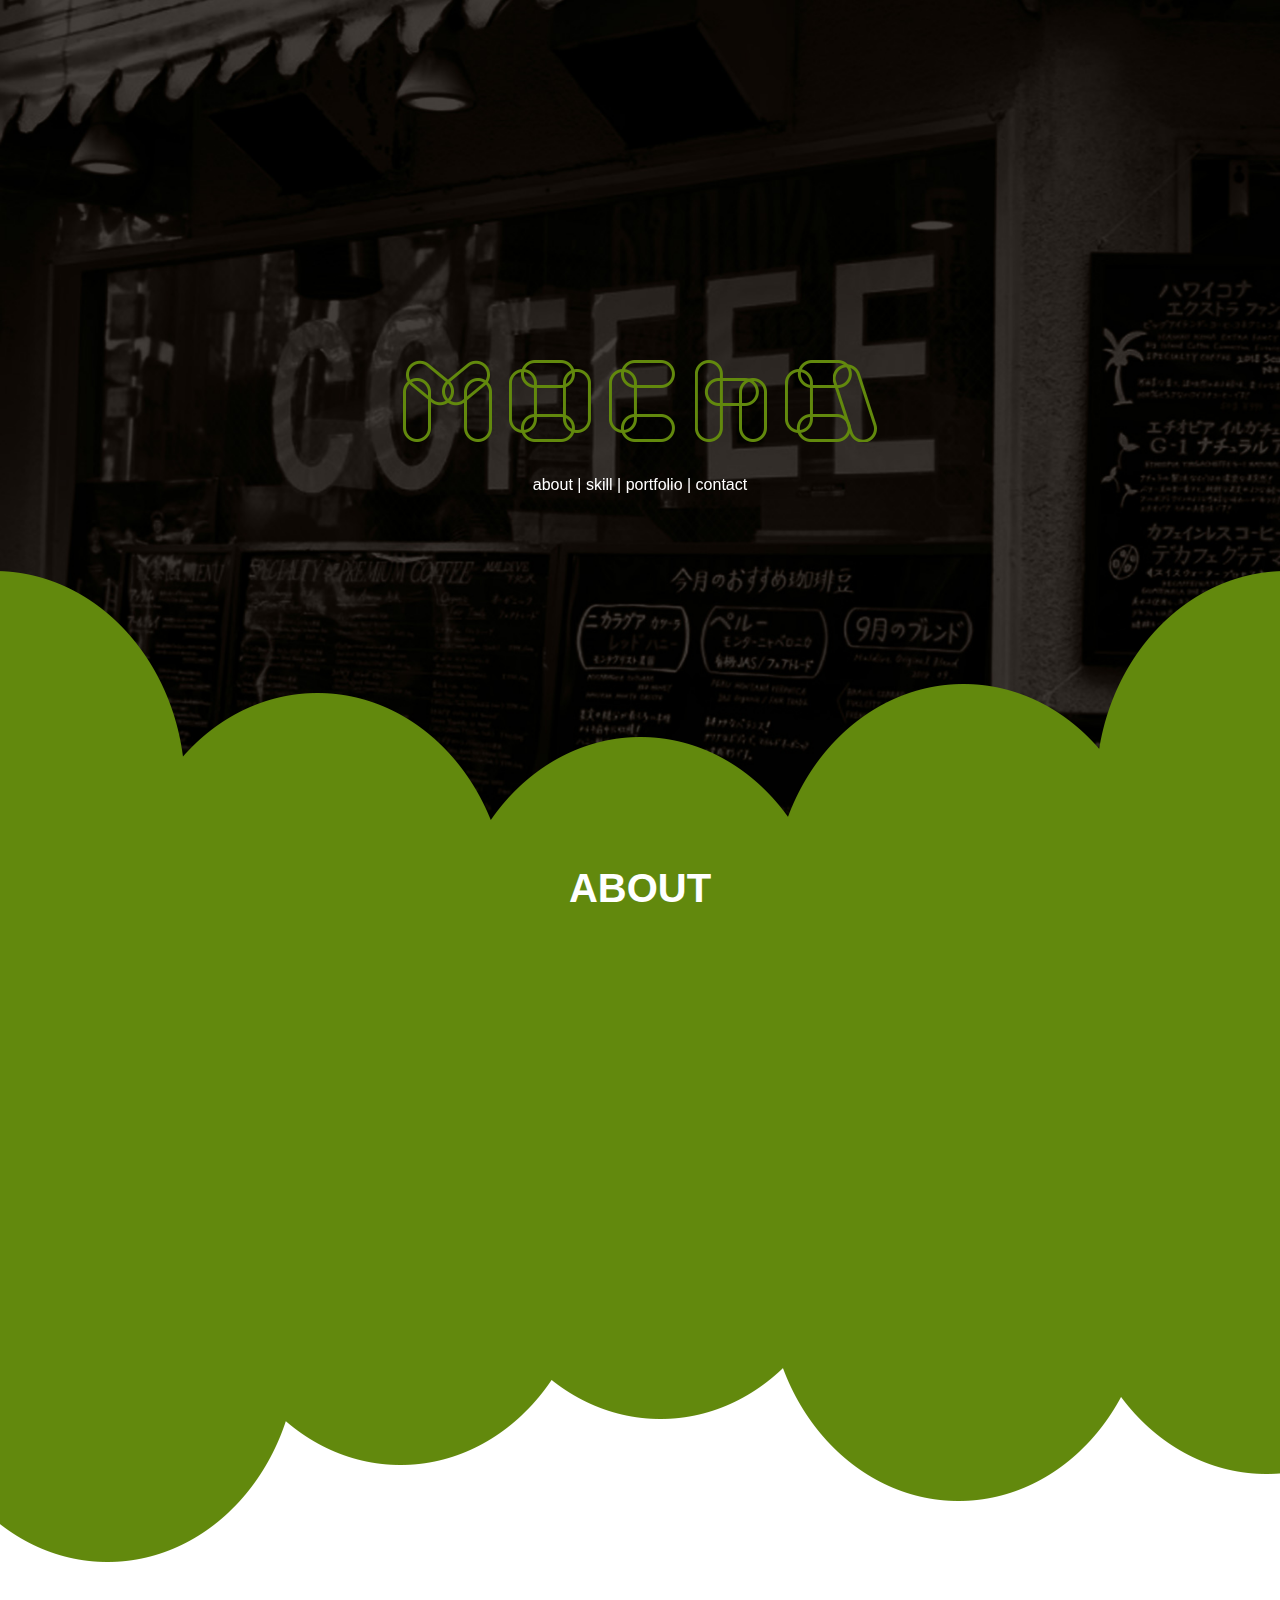
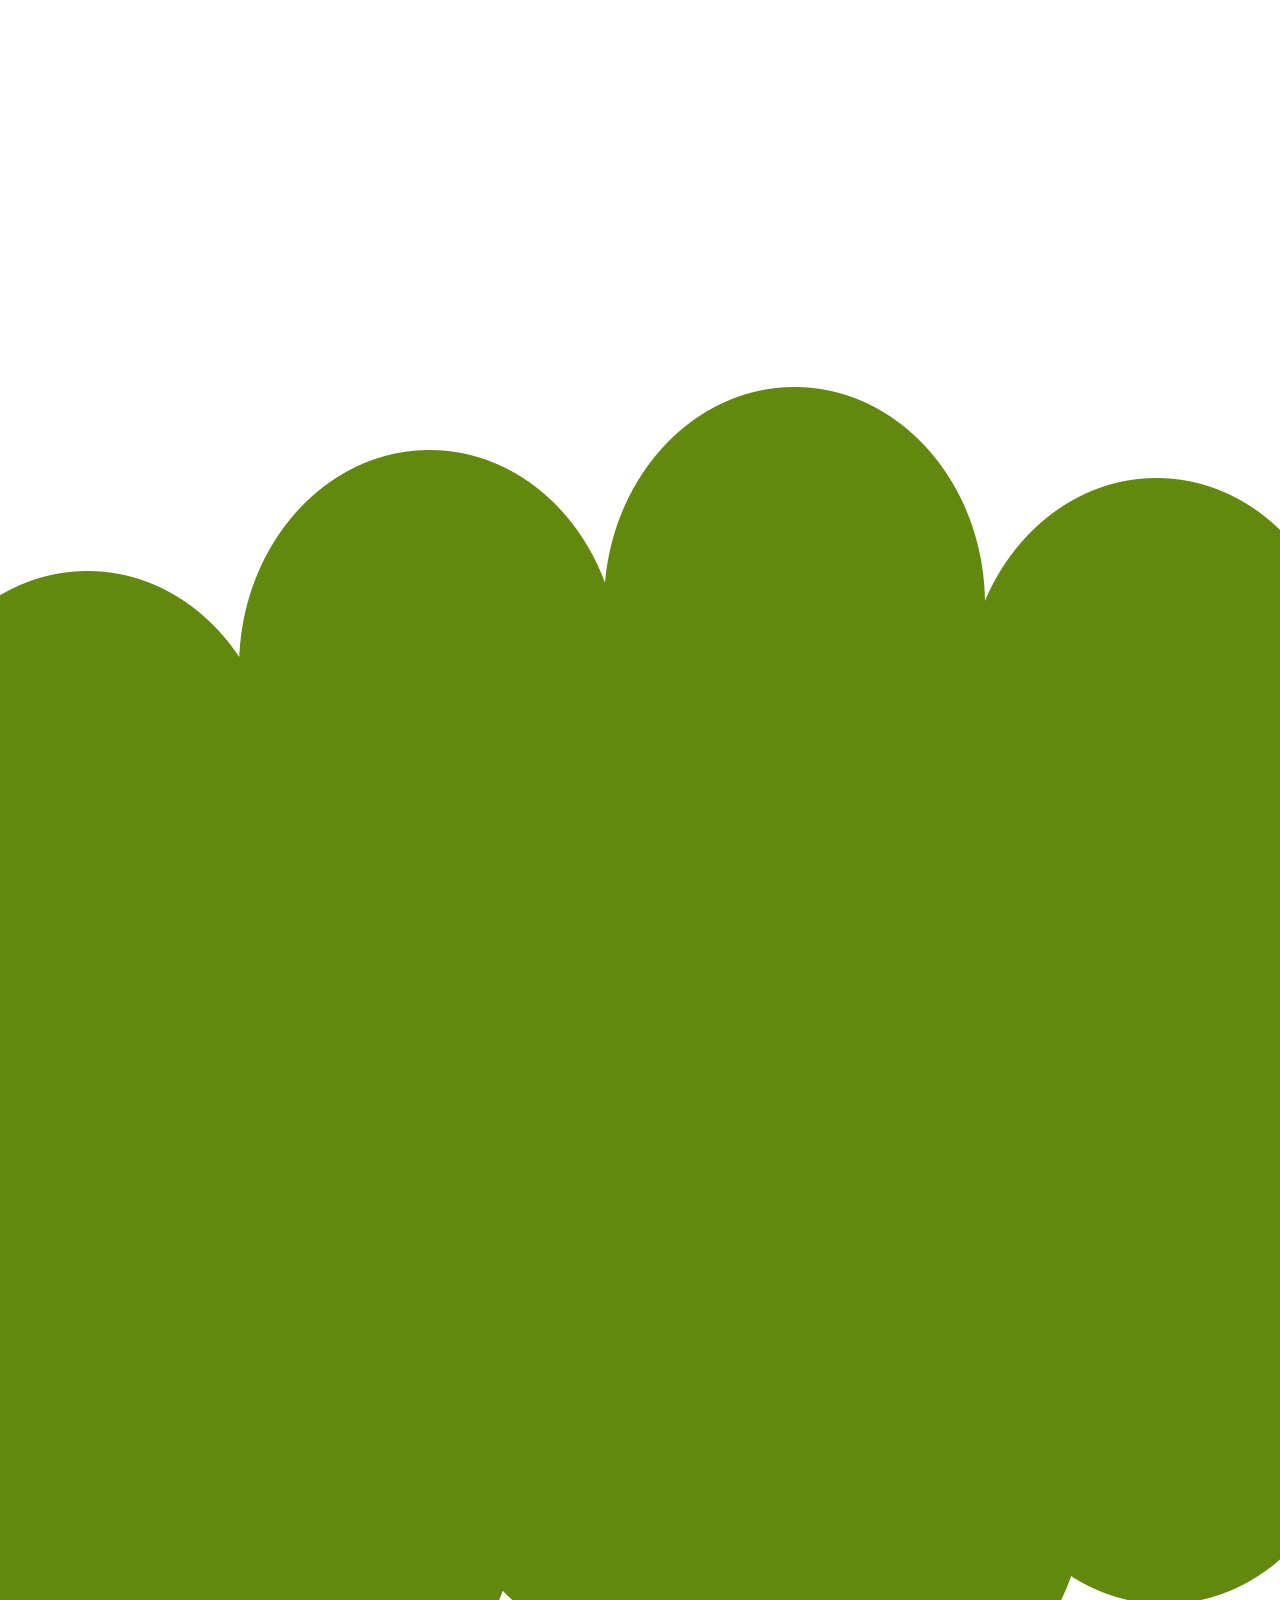
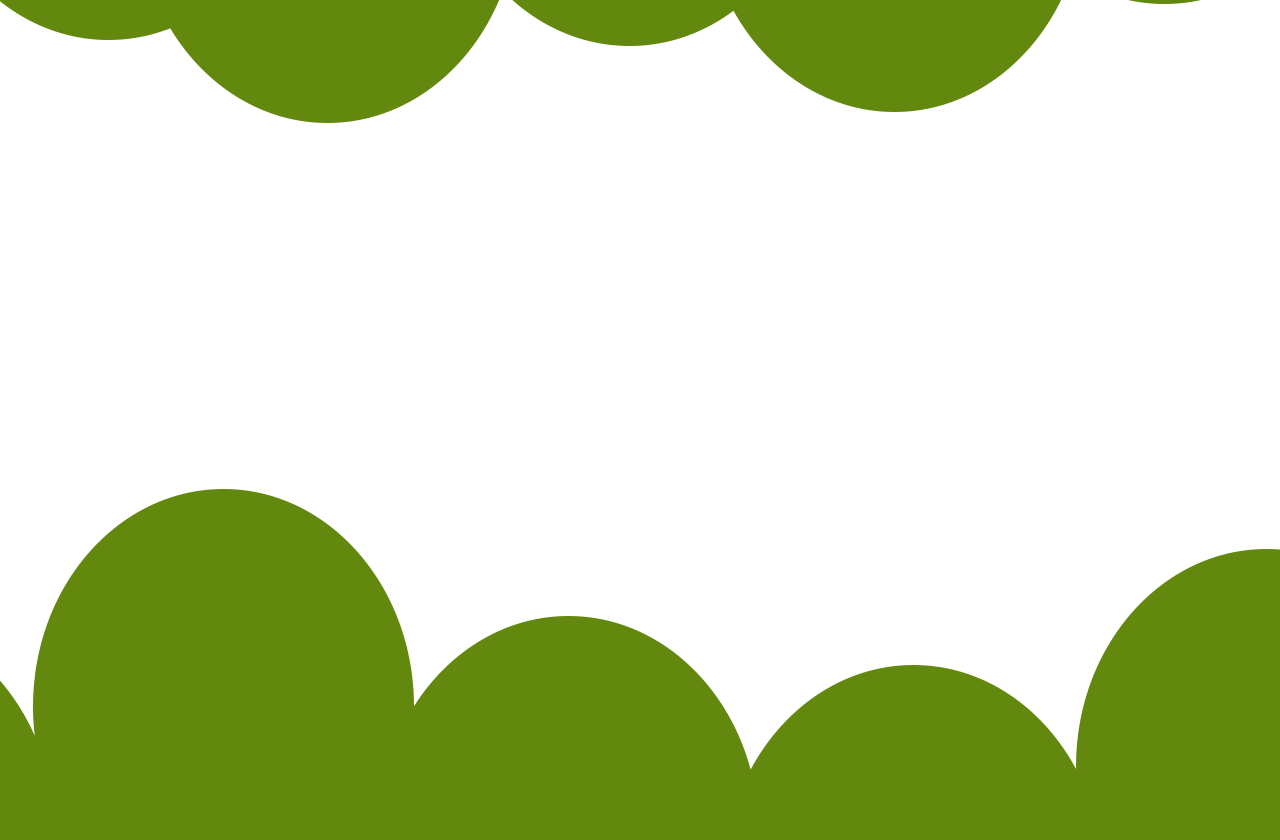
==== commit 0c7495f1: "modify" ====
--- a/index.html
+++ b/index.html
@@ -153,37 +153,39 @@
 						<p>因工作需求開始開發網站，從開始設計、網站切版、程式撰寫等逐步接觸學習，對前端程式開發更加了解，也更為有興趣投入。<br>熟悉且擅於使用
 						   html、css、jQuery，javaScript略懂，js framework 曾使用過angular js，專案上為求版本控制順利，接觸且習慣git使用。</p>
 
-						<p>習慣合作分工模式 ，因擁有設計、動態與前端經驗，所以善與設計師、後端工程師溝通合作。<br>前份前端工程師工作榮當組長，對於組員的工作編排及問題排解也無障礙。</p>
+						<p>習慣合作分工模式 ，因擁有設計、動態與前端經驗，所以善與設計師、後端工程師溝通合作。前份前端工程師工作榮當組長，對於組員的工作編排及問題排解也無障礙。</p>
 						</p>
 					</div>
 					<div id="exp" class="tabContent">
+						<p>
+							<span><a>2017 - 2018</a><a>我是我國際科技</a></span>
+							<span>前端工程師<a>- 網頁設計（網頁設計、RWD設計)<br>
+- 開發網站（html、css、jQuery、javaScript)</a></span>
+
+
+						</p>
+						<p><span><a>2015 - 2017</a><a>鳳之梧數位科技</a></span>
+							<span>平面設計<a>- 視覺設計（logo、名片、海報、PPT)<br>
+- 活動設計（展場設計、活動相關設計)<br>
+- 動態設計（影片剪輯、html5 banner、flash)<br>
+- 網頁設計（網頁設計、網站開發)</a></span>
+
+
+						</p>
+						<p>
+							<span><a>2010 - 2015</a><a>美商美康鐽</a></span>
+							<span>動畫美術
+							<a>- flash動畫（教材、網站、banner、app) <br>
+- 視覺設計（logo、名片、海報、PPT)</a></span>
+
+						</p>
 						<p>
 							<span>
 								<a>2009 - 2010</a>
 								<a>gohappy購物網</a></span>
 							<span>設計師<a>- edm製作<br>- 動態banner</a></span>
 						</p>
-						<p>
-							<span><a>2010 - 2015</a><a>美商美康鐽</a></span>
-							<span>動畫美術
-							<a>- flash動畫（教材、網站、banner、app) <br>
-- 視覺設計（logo、名片、海報、PPT)</a></span>
-
-						</p>
-						<p><span><a>2015 - 2017</a><a>鳳之梧數位科技</a></span>
-							<span>平面設計<a>- 視覺設計（logo、名片、海報、PPT)<br>
-- 活動設計（展場設計、活動相關設計)<br>
-- 動態設計（影片剪輯、html5 banner、flash)<br>
-- 網頁設計（網頁設計、網站開發)</a></span>
-
-
-						</p>
-						<p><span><a>2017 - 2018</a><a>我是我國際科技</a></span>
-							<span>前端工程師<a>- 網頁設計（網頁設計、RWD設計)<br>
-- 開發網站（html、css、jQuery、javaScript)</a></span>
-
-
-						</p>
+
 					</div>
 
 				</div>
@@ -259,7 +261,7 @@
 					<div class="pop-info">
 						<div>
 							<p class="pop-title">foronlytech <br>一頁式網站</p>
-							<p class="pop-url"><a href="#">foronlytech.com</a></p>
+							<p class="pop-url"><a href="">foronlytech.com</a></p>
 							<ol class="pop-txt">
 								參與內容
 								<li>設計討論</li>
@@ -271,7 +273,7 @@
 								<li>運用fullpage.js製作</li>
 								<li>RWD呈現以比例來換算</li>
 							</ol>
-							<a class="sec-btn ver3" href="#" target="_blank">more</a>
+							<a class="sec-btn ver3" href="https://mochaliao.github.io/Works/fullpage/application/views/" target="_blank">more</a>
 						</div>
 					</div>
 				</div>
@@ -285,7 +287,7 @@
 					<div class="pop-info">
 						<div>
 							<p class="pop-title">85go 代購網<br>購物車網站</p>
-							<p class="pop-url"><a href="#">85go.com</a></p>
+							<p class="pop-url"><a href="">85go.com</a></p>
 							<ol class="pop-txt">
 								參與內容
 								<li>設計討論</li>
@@ -296,7 +298,7 @@
 								學習技術
 								<li>filter</li>
 							</ol>
-							<a class="sec-btn ver3" href="#" target="_blank">more</a>
+							<a class="sec-btn ver3" href="https://mochaliao.github.io/85go/" target="_blank">more</a>
 						</div>
 
 					</div>
@@ -310,7 +312,7 @@
 					<div class="pop-info">
 						<div>
 							<p class="pop-title">IAMI<br>社群網站</p>
-							<p class="pop-url"><a href="#">iami-web.com</a></p>
+							<p class="pop-url"><a href="">iami-web.com</a></p>
 							<ol class="pop-txt">
 								參與內容
 								<li>設計、UI討論</li>
@@ -328,7 +330,7 @@
 								<li>Waterfall瀑布式開發</li>
 
 							</ol>
-							<a class="sec-btn ver3" href="#" target="_blank">more</a>
+							<a class="sec-btn ver3" href="https://mochaliao.github.io/Works/social/" target="_blank">more</a>
 						</div>
 
 					</div>
@@ -342,7 +344,7 @@
 					<div class="pop-info">
 						<div>
 							<p class="pop-title">Quantum <br>單頁網站</p>
-							<p class="pop-url"><a href="#">usgfx/quantum</a></p>
+							<p class="pop-url"><a href="">usgfx/quantum</a></p>
 							<ol class="pop-txt">
 								參與內容
 								<li>設計討論</li>
@@ -354,7 +356,7 @@
 								學習技術
 								<li>flip card</li>
 							</ol>
-							<a class="sec-btn ver3" href="#" target="_blank">more</a>
+							<a class="sec-btn ver3" href="https://mochaliao.github.io/LandingPage/Quantum/" target="_blank">more</a>
 						</div>
 					</div>
 				</div>
@@ -367,7 +369,7 @@
 					<div class="pop-info">
 						<div>
 							<p class="pop-title">TradersClub <br>單頁網站</p>
-							<p class="pop-url"><a href="#">usgfx/tradersclub</a></p>
+							<p class="pop-url"><a href="">usgfx/tradersclub</a></p>
 							<ol class="pop-txt">
 								參與內容
 								<li>設計討論</li>
@@ -380,7 +382,7 @@
 								<li>css animation</li>
 								<li>parallax scrolling視差滾動</li>
 							</ol>
-							<a class="sec-btn ver3" href="#" target="_blank">more</a>
+							<a class="sec-btn ver3" href="https://mochaliao.github.io/LandingPage/TradersClubPage/" target="_blank">more</a>
 						</div>
 					</div>
 				</div>
@@ -393,7 +395,7 @@
 					<div class="pop-info">
 						<div>
 							<p class="pop-title">Seminar <br>單頁網站</p>
-							<p class="pop-url"><a href="#">usgfx/seminar</a></p>
+							<p class="pop-url"><a href="">usgfx/seminar</a></p>
 							<ol class="pop-txt">
 								參與內容
 								<li>設計</li>
@@ -419,7 +421,7 @@
 					<div class="pop-info">
 						<div>
 							<p class="pop-title">Puhuei 慈善舞團 <br>形象網站</p>
-							<p class="pop-url"><a href="#">puhuei-dance.com</a></p>
+							<p class="pop-url"><a href="">puhuei-dance.com</a></p>
 							<ol class="pop-txt">
 								參與內容
 								<li>網站開發（切版、html、css、jQuery、js）</li>
@@ -428,7 +430,7 @@
 								學習技術
 								<li>angular framework使用</li>
 							</ol>
-							<a class="sec-btn ver3" href="#" target="_blank">more</a>
+							<a class="sec-btn ver3" href="" target="_blank">more</a>
 						</div>
 
 					</div>
@@ -442,7 +444,7 @@
 					<div class="pop-info">
 						<div>
 							<p class="pop-title">USG官網<br>形象網站</p>
-							<p class="pop-url"><a href="#">usgfx.com</a></p>
+							<p class="pop-url"><a href="">usgfx.com</a></p>
 							<ol class="pop-txt">
 								參與內容
 								<li>mobile版設計</li>
@@ -456,7 +458,7 @@
 								<li>desktop、mobile切換引導</li>
 								<li>語系切換</li>
 							</ol>
-							<a class="sec-btn ver3" href="#" target="_blank">more</a>
+							<a class="sec-btn ver3" href="https://mochaliao.github.io/Works/website/usg/" target="_blank">more</a>
 						</div>
 
 					</div>
@@ -479,7 +481,7 @@
 								學習技術
 								<li>bootstrap</li>
 							</ol>
-							<a class="sec-btn ver3" href="#" target="_blank">more</a>
+							<a class="sec-btn ver3" href="" target="_blank">more</a>
 						</div>
 
 					</div>
@@ -500,8 +502,7 @@
 				<ol class="item-wrap">
 					<li>
 						<div class="item-pic ver1" onclick="openModal();currentSlide(1)"
-						data-scroll-reveal="enter left and move 20px over .5s wait .3s"
-						>
+						data-scroll-reveal="enter left and move 20px over .5s wait .3s">
 							<img src="img/portfolio/port_1.jpg">
 							<p class="web-name-wrap">
 								<span class="web-name">Foronlytech官網</span>
@@ -512,8 +513,7 @@
 
 					<li>
 						<div class="item-pic ver1" onclick="openModal();currentSlide(3)"
-						data-scroll-reveal="enter right and move 20px over .5s wait .5s"
-						>
+						data-scroll-reveal="enter right and move 20px over .5s wait .5s">
 							<img src="img/portfolio/port_3.jpg">
 							<p class="web-name-wrap">
 								<span class="web-name">IAMI社群網站</span>
--- a/css/style.css
+++ b/css/style.css
@@ -394,7 +394,7 @@
 }
 
 #intro {
-	max-width: 640px;
+	max-width: 662px;
 }
 
 #exp {
@@ -557,7 +557,7 @@
 }
 
 .port .item-pic img {
-	transition: opacity .4s ease-out;
+	/*transition: opacity .4s ease-out;*/
 }
 
 .port .item-pic:hover > img {
